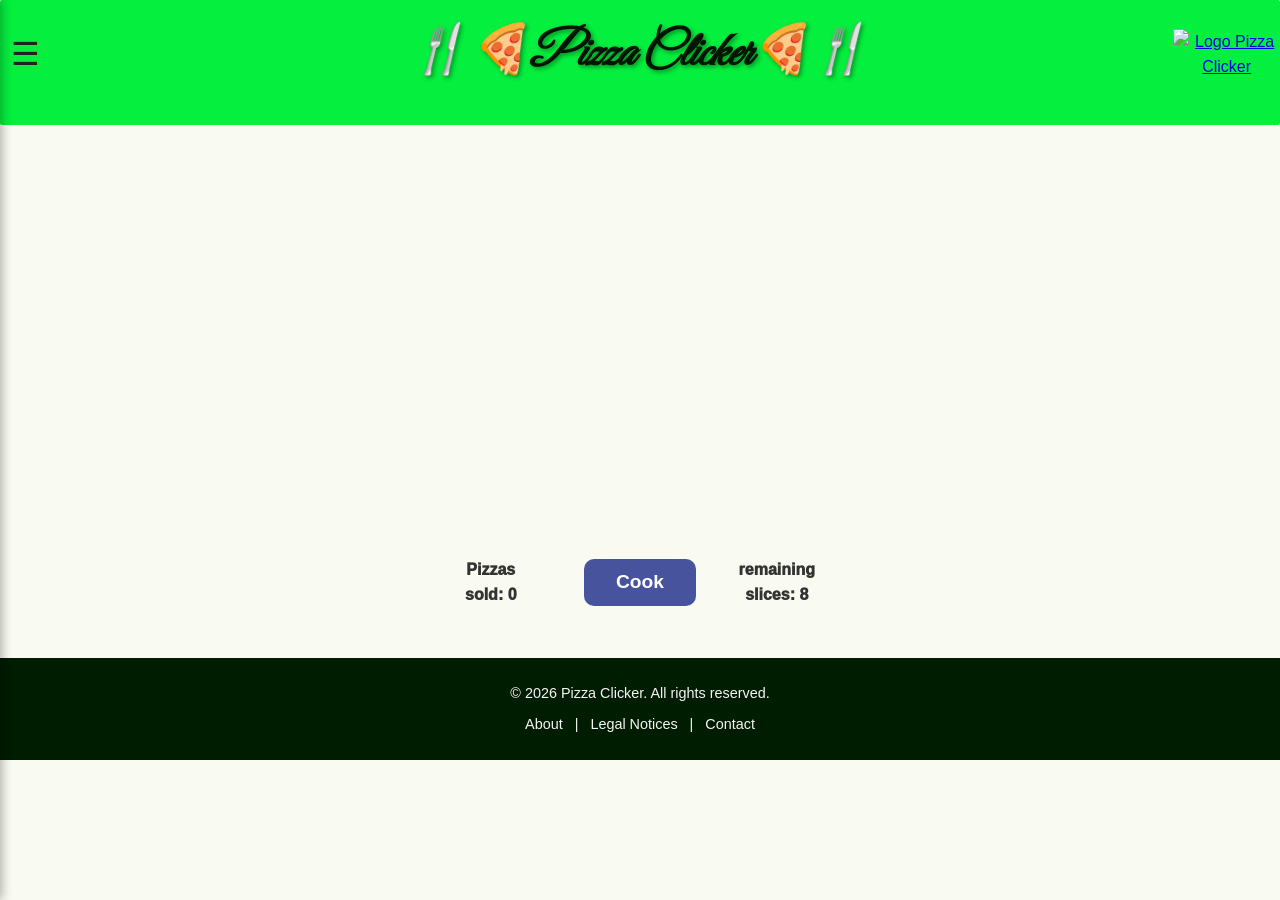
==== index.html @ 48374f29 "Démarrage de l'animation, organisation selon des classes" ====
<!DOCTYPE html>
<html lang="en">
<head>
    <meta charset="UTF-8">
    <meta name="viewport" content="width=device-width, initial-scale=1.0">
    <title>Pizza Clicker</title>
    <link rel="icon" type="image/jpeg" href="/assets/icons/pizzaLOGO.jpg">

    <link rel="preconnect" href="https://fonts.googleapis.com">
    <link rel="preconnect" href="https://fonts.gstatic.com" crossorigin>
    <link href="https://fonts.googleapis.com/css2?family=Great+Vibes&display=swap" rel="stylesheet">

    <link rel="stylesheet" href="css/menu.css">
    <link rel="stylesheet" href="css/game.css">
    <link rel="stylesheet" href="css/main.css">


    <script type="module" src="js/main.js"></script>
    
</head>
<body>
    <header class="header">
        <button id="menuButton">☰</button>
        <h1>🍴🍕Pizza Clicker🍕🍴</h1>
            <a href="assets/icons/pizzaLOGO.jpg">
            <img src="assets/icons/pizzaLOGOWithoutBG.png" alt="Logo Pizza Clicker">
        </a>
    </header>
    
    <nav id="sideMenu" class="side-menu">
            <button id="closeButton">&times;</button>
            <ul>
                <li><a href="index.html">Home</a></li>
                <li><a href="#">Shop</a></li>
                <li><a href="#">Settings</a></li>
            </ul>
    </nav>
    <div id="overlay" class="overlay"></div>


    <main>
        <section class="game">
            <canvas
                id="pizzaButton"
                width="500"
                height="500">
            </canvas>
            <div class="stats">
                <p>Pizzas<br>sold: <span id="pizzaCount">0</span></p>
                <button id="cookButton">Cook</button>
                <p>remaining<br>slices: <span id="sliceCount">8</span></p>
            </div>
        </section>
    </main>



    <footer class="footer">
    <p>&copy; 2026 Pizza Clicker. All rights reserved.</p>

    <nav>
        <a href="#">About</a>
        <span>|</span>
        <a href="#">Legal Notices</a>
        <span>|</span>
        <a href="#">Contact</a>
    </nav>
</footer>
</body>
</html>
---- css/menu.css ----
.side-menu {
    position: fixed;
    top: 0;
    left: -280px;
    width: 280px;
    height: 100vh;

    background: rgb(50, 218, 86);
    box-shadow: 2px 0 10px rgba(0,0,0,.3);

    transition: left .3s ease;

    padding: 20px;
    z-index: 1000;
}

.side-menu.open {
    left: 0;
}

.side-menu ul {
    list-style: none;
    padding: 0;
    margin-top: 40px;
}

.side-menu li {
    margin: 20px 0;
}

.side-menu a {
    text-decoration: none;
    color: black;
    font-size: 1.2rem;
}

.overlay {
    position: fixed;
    inset: 0;

    background: rgba(0,0,0,.4);

    opacity: 0;
    visibility: hidden;

    transition: .3s;

    z-index: 999;
}

.overlay.show {
    opacity: 1;
    visibility: visible;
}


#menuButton,
#closeButton {
    background: none;
    border: none;
    border-radius: 20%;
    color: #222;
    justify-self: start;
    margin-left: 10%;
    font-size: 2rem;
    text-align: center;
}

#menuButton:hover, #closeButton:hover {
    color: #ce02ee;
    background-color: #abf3bd;
}
---- css/game.css ----
main {
    display: flex;
    justify-content: center;
    align-items: center;
}

.game {
    display: flex;
    flex-direction: column;
    align-items: center;
    gap: 2rem;
}

main .stats {
    width: 70%;
    margin-top: 1rem;
    text-align: center;
    display: grid;
    grid-template-columns: 1fr max-content 1fr;
    align-items: center;
}

main .stats p {
    margin: 2px;
    font-size: 1rem;
    font-weight: 1000;
}


main .stats p:first-child {
    justify-self: start;
    margin-left: 0rem;
}

main .stats p:last-child {
    justify-self: end;
    margin-right: 0rem;
}

main .stats button {
    justify-self: center;

    padding: 0.8rem 2rem;
    font-size: 1.2rem;
    font-weight: bold;

    border: none;
    border-radius: 10px;

    background-color: #48539e;
    color: white;

    cursor: pointer;

    transition: transform 0.2s, background-color 0.2s;
}

main .stats button:hover {
    background-color: #171b34;
    transform: scale(1.05);
}

main .stats button:active {
    transform: scale(0.95);
}

#pizzaButton{
    width: 70%;
    height: 50%;
    margin-top: 1rem;
}

#pizzaButton img {
    width: 100%;
    height: 100%;
    object-fit: cover;
}
---- css/main.css ----
* {
    margin: 0;
    padding: 0;
    box-sizing: border-box;
}

body {
    font-family: Arial, sans-serif;
    background-color: #f9faf2;
    color: #333;
    line-height: 1.6;
    
}
.header {
    background-color: #04ef3e;
    color: #222;
    text-align: center;
    display: grid;
    align-items: center;
    grid-template-columns: 1fr 10fr 1fr;
    border-radius: 2px;
    margin-bottom: 1rem;
    padding-top: 1rem;
    padding-bottom: 2rem;
}


header h1 {
   text-align: center;
   color: #011501;
   font-size: clamp(1.5rem, 4vw, 3rem);
   font-weight: 10000;
   font-family: "Great Vibes", "cursive";
   font-style: italic;
   text-shadow: 2px 2px 4px rgba(0, 0, 0, 0.4);
}

.header a {
    justify-self: end;
}

.header img {
    width: 80px;
    height: 80px;
}


.footer {
    margin-top: 3rem;
    padding: 1.5rem;
    background-color: #001c01;
    color: #f5f5f5;
    text-align: center;
    font-size: 0.9rem;
}

.footer nav {
    margin-top: 0.5rem;
}

.footer a {
    color: #f5f5f5;
    text-decoration: none;
    margin: 0 0.5rem;
    transition: color 0.2s;
}

.footer a:hover {
    color: #ce02ee;
}
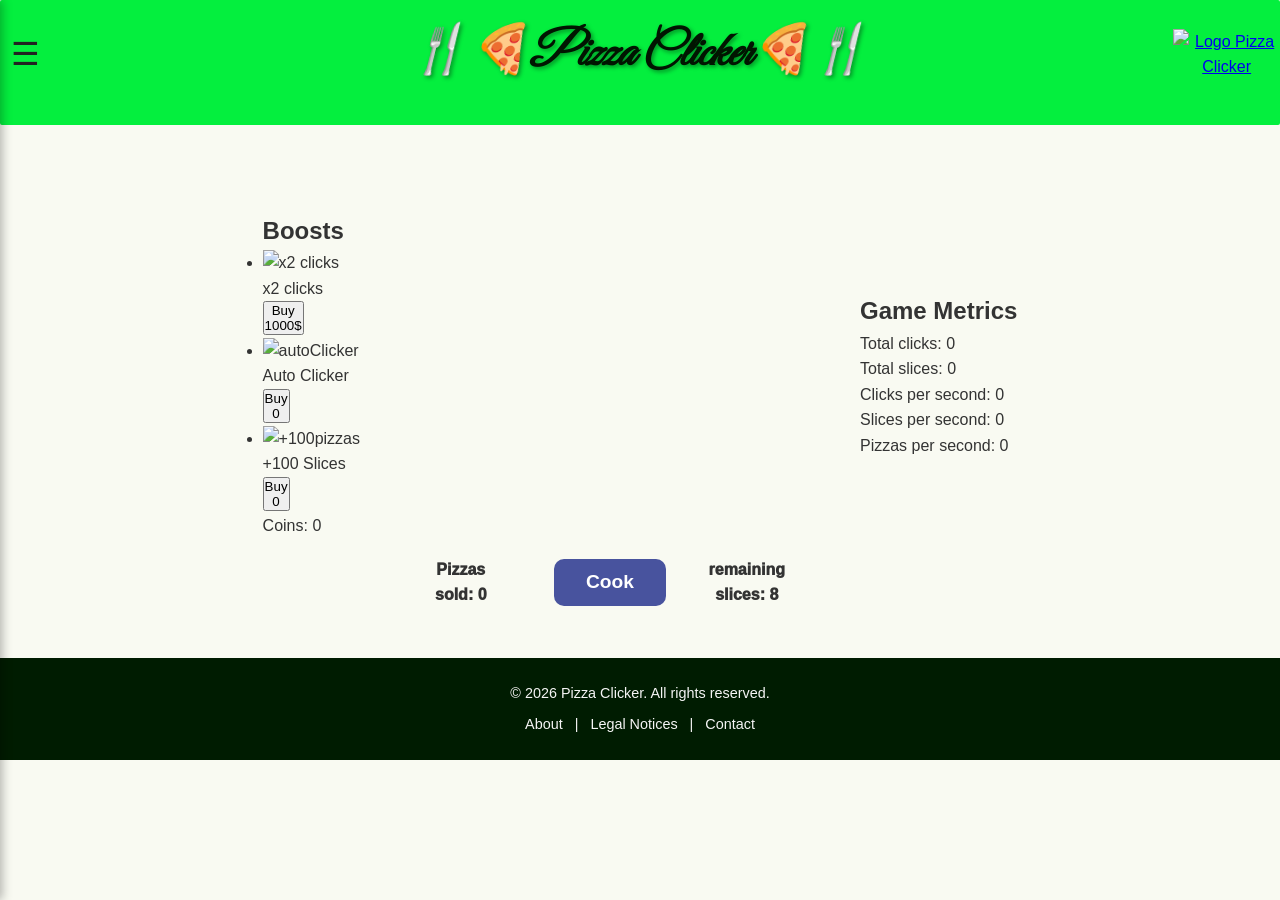
==== commit 0a3eadf8: "Classes de metrics implémentées" ====
--- a/index.html
+++ b/index.html
@@ -39,17 +39,44 @@
 
 
     <main>
+        <section class="boosts">
+            <h2>Boosts</h2>
+            <ul>
+                <li>
+                    <img src="assets/images/x2Clicks.jpg" alt="x2 clicks">
+                    <p>x2 clicks</p>
+                    <button class="buy-button">Buy<br><span class="price">1000$</span></button>
+                </li>
+                <li>
+                    <img src="assets/images/AutoCliksWhite.png" alt="autoClicker">
+                    <p>Auto Clicker </p>
+                    <button class="buy-button">Buy <br><span class="price">0</span></button>
+                </li>
+                <li>
+                    <img src="assets/images/+100Pizzas.png" alt="+100pizzas">
+                    <p>+100 Slices</p>
+                    <button class="buy-button">Buy <br><span class="price">0</span></button>
+                </li>
+            </ul>
+            <p>Coins: <span id="moneyCount">0</span></p>
+        </section>
         <section class="game">
-            <canvas
-                id="pizzaButton"
-                width="500"
-                height="500">
+            <canvas id="pizzaCanvas" width="500" height="500">
+                <img src="assets/images/boxPizzaPizzaClicker.png" alt="pizza box" id="pizzaBox">
             </canvas>
             <div class="stats">
                 <p>Pizzas<br>sold: <span id="pizzaCount">0</span></p>
                 <button id="cookButton">Cook</button>
                 <p>remaining<br>slices: <span id="sliceCount">8</span></p>
             </div>
+        </section>
+        <section class="metrics">
+            <h2>Game Metrics</h2>
+            <p>Total clicks: <span id="totalClicks">0</span></p>
+            <p>Total slices: <span id="totalSlices">0</span></p>
+            <p>Clicks per second: <span id="clicksPerSecond">0</span></p>
+            <p>Slices per second: <span id="slicesPerSecond">0</span></p>
+            <p>Pizzas per second: <span id="pizzasPerSecond">0</span></p>
         </section>
     </main>
 
--- a/css/game.css
+++ b/css/game.css
@@ -64,16 +64,23 @@
     transform: scale(0.95);
 }
 
-#pizzaButton{
+#pizzaCanvas{
     width: 70%;
     height: 50%;
     margin-top: 1rem;
 }
 
-#pizzaButton img {
-    width: 100%;
-    height: 100%;
-    object-fit: cover;
+@keyframes pizzaClick {
+    0% {transform: scale(1) rotate(0deg);}
+    25% {transform: scale(0.85) rotate(-20deg);}
+    50% {transform: scale(0.95) rotate(25deg);}
+    75% {transform: scale(1.05) rotate(-10deg);}
+    100% {transform: scale(1) rotate(5deg);}
+
+}
+
+.click-animation {
+    animation: pizzaClick 150ms ease;
 }
 
 
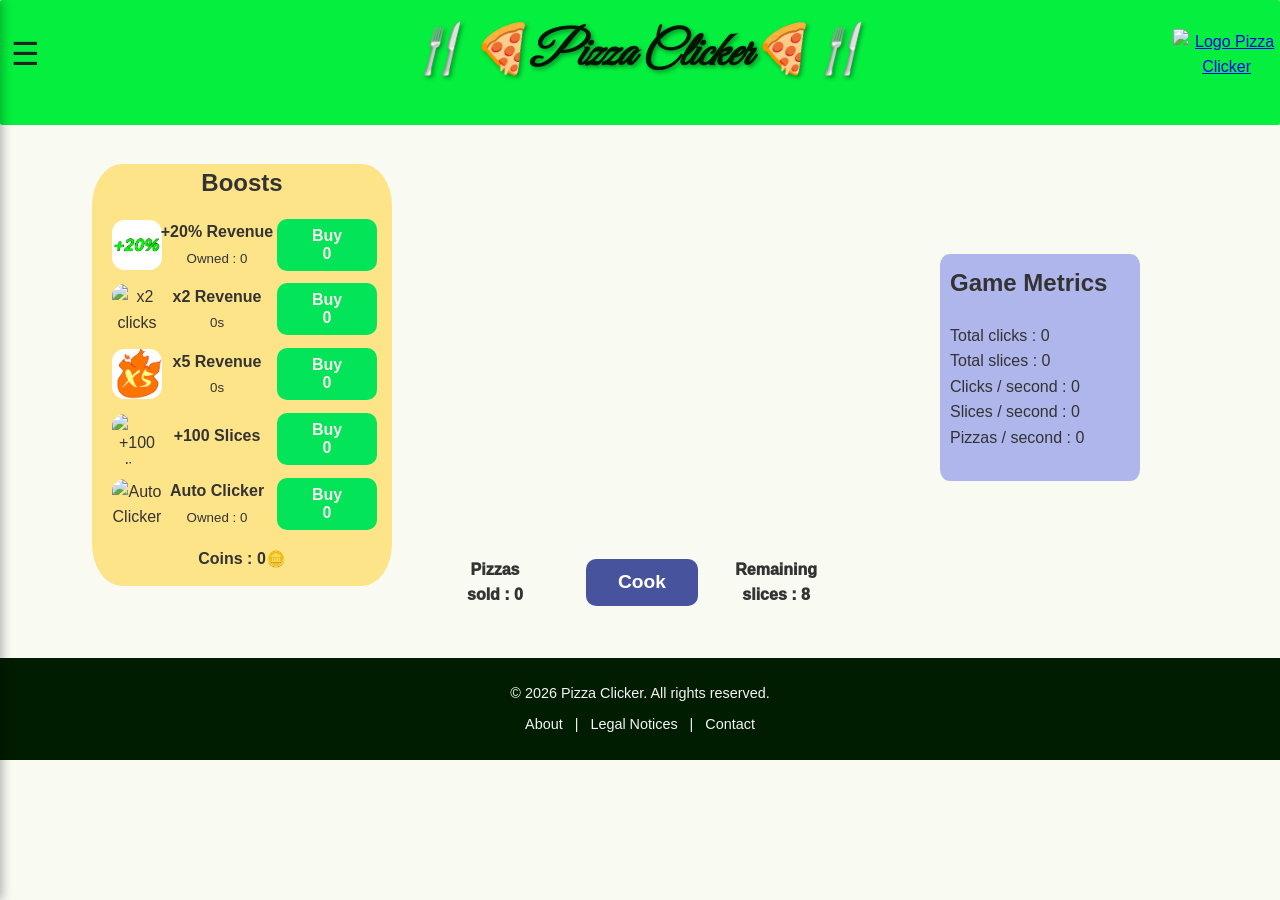
==== commit 9f53e166: "MetricManager, MetricUi faits" ====
--- a/index.html
+++ b/index.html
@@ -41,42 +41,106 @@
     <main>
         <section class="boosts">
             <h2>Boosts</h2>
-            <ul>
-                <li>
+            <ul id="boostList">
+
+                <li data-boost="percent">
+                    <img src="assets/images/percentBoost.png" alt="+20%">
+                    <div>
+                        <p>+20% Revenue</p>
+                        <small>Owned : <span class="boost-level">0</span></small>
+                    </div>
+                    <button class="buy-button">
+                        Buy<br>
+                        <span class="price">0</span>
+                    </button>
+                </li>
+
+                <li data-boost="x2">
                     <img src="assets/images/x2Clicks.jpg" alt="x2 clicks">
-                    <p>x2 clicks</p>
-                    <button class="buy-button">Buy<br><span class="price">1000$</span></button>
+                    <div>
+                        <p>x2 Revenue</p>
+                        <small><span class="boost-timer">0</span>s</small>
+                    </div>
+                    <button class="buy-button">
+                        Buy<br>
+                        <span class="price">0</span>
+                    </button>
                 </li>
-                <li>
-                    <img src="assets/images/AutoCliksWhite.png" alt="autoClicker">
-                    <p>Auto Clicker </p>
-                    <button class="buy-button">Buy <br><span class="price">0</span></button>
+
+                <li data-boost="x5">
+                    <img src="assets/images/x5Clicks.png" alt="x5 clicks">
+                    <div>
+                        <p>x5 Revenue</p>
+                        <small><span class="boost-timer">0</span>s</small>
+                    </div>
+                    <button class="buy-button">
+                        Buy<br>
+                        <span class="price">0</span>
+                    </button>
                 </li>
-                <li>
-                    <img src="assets/images/+100Pizzas.png" alt="+100pizzas">
-                    <p>+100 Slices</p>
-                    <button class="buy-button">Buy <br><span class="price">0</span></button>
+
+                <li data-boost="slicePack">
+                    <img src="assets/images/+100Pizzas.png" alt="+100 slices">
+                    <div>
+                        <p>+100 Slices</p>
+                    </div>
+                    <button class="buy-button">
+                        Buy<br>
+                        <span class="price">0</span>
+                    </button>
+                </li>
+
+                <li data-boost="autoClicker">
+                    <img src="assets/images/AutoCliksWhite.png" alt="Auto Clicker">
+                    <div>
+                        <p>Auto Clicker</p>
+                        <small>Owned : <span class="boost-level">0</span></small>
+                    </div>
+                    <button class="buy-button">
+                        Buy<br>
+                        <span class="price">0</span>
+                    </button>
                 </li>
             </ul>
-            <p>Coins: <span id="moneyCount">0</span></p>
+
+            <p>
+                Coins : <span id="moneyCount">0</span>🪙
+            </p>
+
         </section>
+
         <section class="game">
+
             <canvas id="pizzaCanvas" width="500" height="500">
-                <img src="assets/images/boxPizzaPizzaClicker.png" alt="pizza box" id="pizzaBox">
+                <img src="assets/images/boxPizzaPizzaClicker.png"
+                    alt="pizza box"
+                    id="pizzaBox">
             </canvas>
+
             <div class="stats">
-                <p>Pizzas<br>sold: <span id="pizzaCount">0</span></p>
-                <button id="cookButton">Cook</button>
-                <p>remaining<br>slices: <span id="sliceCount">8</span></p>
+                <p>
+                    Pizzas<br>
+                    sold : <span id="pizzaCount">0</span>
+                </p>
+
+                <button id="cookButton">
+                    Cook
+                </button>
+
+                <p>
+                    Remaining<br>
+                    slices : <span id="sliceCount">8</span>
+                </p>
             </div>
         </section>
+
         <section class="metrics">
             <h2>Game Metrics</h2>
-            <p>Total clicks: <span id="totalClicks">0</span></p>
-            <p>Total slices: <span id="totalSlices">0</span></p>
-            <p>Clicks per second: <span id="clicksPerSecond">0</span></p>
-            <p>Slices per second: <span id="slicesPerSecond">0</span></p>
-            <p>Pizzas per second: <span id="pizzasPerSecond">0</span></p>
+            <p>Total clicks : <span id="totalClicks">0</span></p>
+            <p>Total slices : <span id="totalSlices">0</span></p>
+            <p>Clicks / second : <span id="clicksPerSecond">0</span></p>
+            <p>Slices / second : <span id="slicesPerSecond">0</span></p>
+            <p>Pizzas / second : <span id="pizzasPerSecond">0</span></p>
         </section>
     </main>
 
--- a/css/game.css
+++ b/css/game.css
@@ -9,6 +9,101 @@
     flex-direction: column;
     align-items: center;
     gap: 2rem;
+}
+
+.boosts {
+    display: flex;
+    flex-direction: column;
+    align-items: center;
+    gap: 1rem;
+    background-color: #fee488;
+    border-radius: 10%;
+    
+}
+
+.boosts ul {
+    display: flex;
+    flex-direction: column;
+    justify-content: center;
+    gap: 0.8rem;
+}
+
+.boosts li {
+    display: grid;
+    grid-template-columns: 0.5fr 1.5fr 0.5fr;
+    align-items: center;
+    text-align: center;
+    margin-left: 5%;
+    margin-right: 5%;
+}
+
+.boosts li img {
+    width: 50px;
+    height: 50px;
+    margin-left: 10%;
+    border-radius: 25%;
+}
+
+.buy-button {
+    padding: 0.5rem 1rem;
+    font-size: 1rem;
+    font-weight: bold;
+
+    border: none;
+    border-radius: 10px;
+
+    background-color: #03e459;
+    color: rgb(249, 239, 239);
+
+    cursor: pointer;
+    transition: transform 0.2s, background-color 0.2s;
+    margin-right: 10%;
+    text-align: center;
+
+    min-width: 100px;
+}
+
+.buy-button:hover {
+    background-color: #025e20;
+    transform: scale(1.05);
+}
+
+.buy-button:active {
+    transform: scale(0.95);
+}
+
+.boosts p {
+    margin: 0;
+    font-size: 1rem;
+    font-weight: bold;
+}
+
+.boosts p:last-child {
+    margin-bottom: 5%;
+}
+
+.metrics {
+    background-color: #aeb6eb;
+    border-radius: 5%;
+    display: flex;
+    flex-direction: column;
+    margin: 3rem;
+    margin-top: 2rem;
+    min-width: 200px;
+}
+
+.metrics h2 {
+    margin-bottom: 10%;
+    margin-top: 5%;
+}
+
+.metrics h2, .metrics p  {
+    margin-left: 5%;
+    margin-right: 5%;
+}
+
+.metrics p:last-child {
+    margin-bottom: 15%;
 }
 
 main .stats {
@@ -60,6 +155,7 @@
     transform: scale(1.05);
 }
 
+
 main .stats button:active {
     transform: scale(0.95);
 }
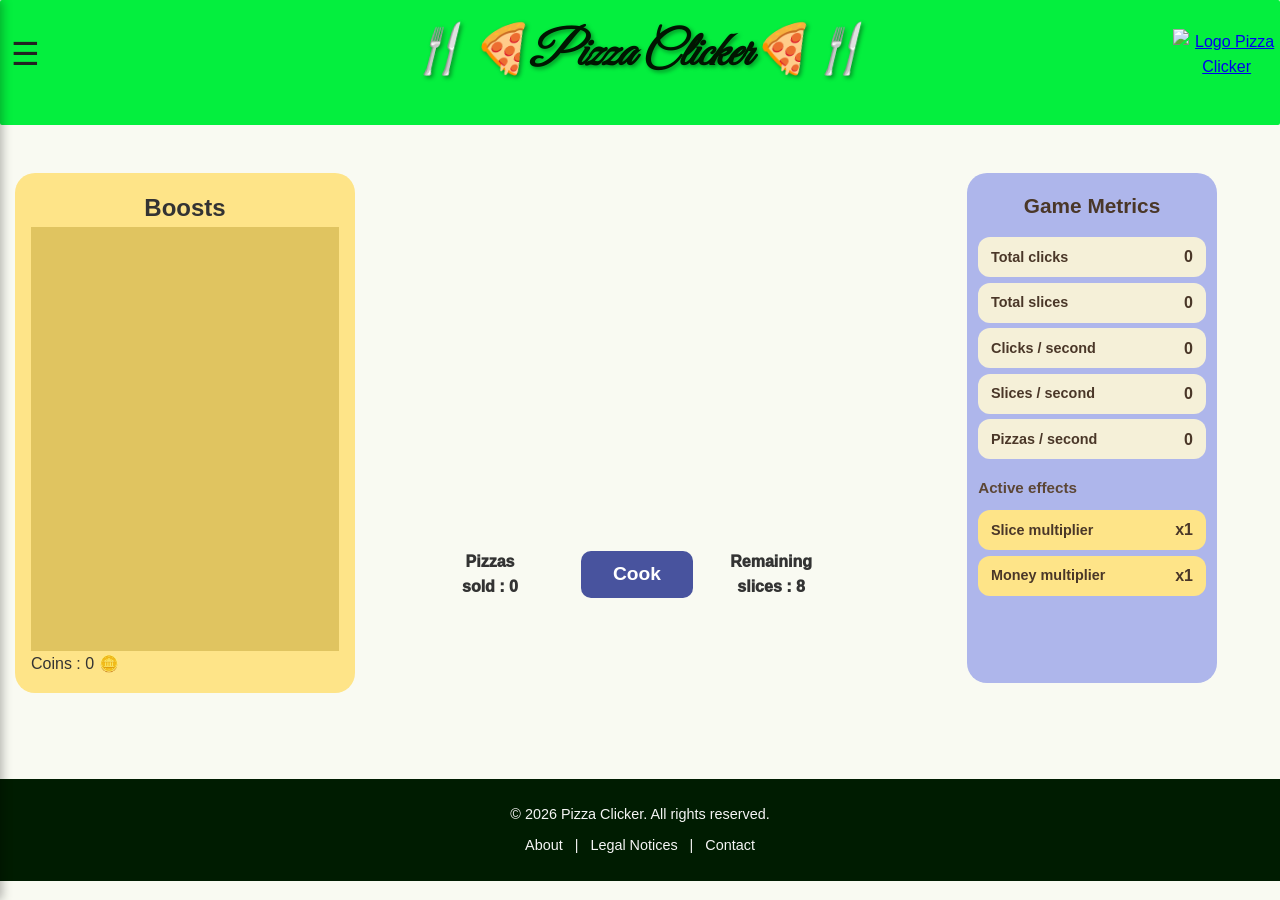
==== commit 5c14cb9f: "Tout est beau, plus que auto-cliker à debug pour la page principale" ====
--- a/index.html
+++ b/index.html
@@ -40,77 +40,23 @@
 
     <main>
         <section class="boosts">
+
             <h2>Boosts</h2>
-            <ul id="boostList">
 
-                <li data-boost="percent">
-                    <img src="assets/images/percentBoost.png" alt="+20%">
-                    <div>
-                        <p>+20% Revenue</p>
-                        <small>Owned : <span class="boost-level">0</span></small>
-                    </div>
-                    <button class="buy-button">
-                        Buy<br>
-                        <span class="price">0</span>
-                    </button>
-                </li>
+            <div class="boost-container">
+                <ul id="boostList"></ul>
+            </div>
 
-                <li data-boost="x2">
-                    <img src="assets/images/x2Clicks.jpg" alt="x2 clicks">
-                    <div>
-                        <p>x2 Revenue</p>
-                        <small><span class="boost-timer">0</span>s</small>
-                    </div>
-                    <button class="buy-button">
-                        Buy<br>
-                        <span class="price">0</span>
-                    </button>
-                </li>
+            <p class="wallet">
+                Coins :
+                <span id="moneyCount">0</span> 🪙
+            </p>
 
-                <li data-boost="x5">
-                    <img src="assets/images/x5Clicks.png" alt="x5 clicks">
-                    <div>
-                        <p>x5 Revenue</p>
-                        <small><span class="boost-timer">0</span>s</small>
-                    </div>
-                    <button class="buy-button">
-                        Buy<br>
-                        <span class="price">0</span>
-                    </button>
-                </li>
-
-                <li data-boost="slicePack">
-                    <img src="assets/images/+100Pizzas.png" alt="+100 slices">
-                    <div>
-                        <p>+100 Slices</p>
-                    </div>
-                    <button class="buy-button">
-                        Buy<br>
-                        <span class="price">0</span>
-                    </button>
-                </li>
-
-                <li data-boost="autoClicker">
-                    <img src="assets/images/AutoCliksWhite.png" alt="Auto Clicker">
-                    <div>
-                        <p>Auto Clicker</p>
-                        <small>Owned : <span class="boost-level">0</span></small>
-                    </div>
-                    <button class="buy-button">
-                        Buy<br>
-                        <span class="price">0</span>
-                    </button>
-                </li>
-            </ul>
-
-            <p>
-                Coins : <span id="moneyCount">0</span>🪙
-            </p>
+            <p id="boostMessage" class="boost-message"></p>
 
         </section>
 
         <section class="game">
-
             <canvas id="pizzaCanvas" width="500" height="500">
                 <img src="assets/images/boxPizzaPizzaClicker.png"
                     alt="pizza box"
@@ -135,12 +81,56 @@
         </section>
 
         <section class="metrics">
+
             <h2>Game Metrics</h2>
-            <p>Total clicks : <span id="totalClicks">0</span></p>
-            <p>Total slices : <span id="totalSlices">0</span></p>
-            <p>Clicks / second : <span id="clicksPerSecond">0</span></p>
-            <p>Slices / second : <span id="slicesPerSecond">0</span></p>
-            <p>Pizzas / second : <span id="pizzasPerSecond">0</span></p>
+
+
+            <div class="metric-card">
+                <span>Total clicks</span>
+                <strong id="totalClicks">0</strong>
+            </div>
+
+
+            <div class="metric-card">
+                <span>Total slices</span>
+                <strong id="totalSlices">0</strong>
+            </div>
+
+
+            <div class="metric-card">
+                <span>Clicks / second</span>
+                <strong id="clicksPerSecond">0</strong>
+            </div>
+
+
+            <div class="metric-card">
+                <span>Slices / second</span>
+                <strong id="slicesPerSecond">0</strong>
+            </div>
+
+
+            <div class="metric-card">
+                <span>Pizzas / second</span>
+                <strong id="pizzasPerSecond">0</strong>
+            </div>
+
+
+
+            <h3>Active effects</h3>
+
+
+            <div class="metric-card active">
+                <span>Slice multiplier</span>
+                <strong id="sliceMultiplier">x1</strong>
+            </div>
+
+
+            <div class="metric-card active">
+                <span>Money multiplier</span>
+                <strong id="moneyMultiplier">x1</strong>
+            </div>
+
+
         </section>
     </main>
 
--- a/css/game.css
+++ b/css/game.css
@@ -1,7 +1,13 @@
 main {
+
     display: flex;
+
     justify-content: center;
-    align-items: center;
+
+    align-items: flex-start;
+
+    gap: 2rem;
+
 }
 
 .game {
@@ -11,108 +17,439 @@
     gap: 2rem;
 }
 
+/* -----------------------------------------------------
+   Boosts
+----------------------------------------------------- */
+
 .boosts {
+
+    display:flex;
+    flex-direction:column;
+
+    width:340px;
+    height:520px;
+
+    padding:1rem;
+
+    background-color:#fee488;
+    border-radius:20px;
+
+    box-sizing:border-box;
+
+    margin-top: 2rem;
+
+}
+
+
+.boosts h2 {
+
+    margin:0;
+
+    flex-shrink:0;
+
+    text-align:center;
+
+}
+
+.boost-container {
+
+    flex:1;
+
+    min-height:0;
+
+    overflow-y:auto;
+
+    padding-right: 0.5rem;
+    padding-left: 0.5rem;
+
+    background-color: #e0c460;
+
+}
+
+
+.boost-container ul {
+
+    display:flex;
+    flex-direction:column;
+
+    gap:.8rem;
+
+    list-style:none;
+
+    padding:0;
+    margin:1rem 0;
+
+}
+
+.boost-container::-webkit-scrollbar {
+    width: 10px;
+}
+
+.boost-container::-webkit-scrollbar-track {
+    background:#f5a73a;
+    border-radius:10px;
+}
+
+.boost-container::-webkit-scrollbar-thumb {
+    background:#d17d08;
+    border-radius:10px;
+}
+
+.boost-container::-webkit-scrollbar-thumb:hover {
+    background:#673d03;
+}
+
+.boost-card {
+    position: relative;
+
+    display:grid;
+
+    grid-template-columns:60px 1fr auto;
+
+    align-items:center;
+
+    gap:1rem;
+
+    padding:.8rem;
+
+    background:white;
+
+    border-radius:15px;
+
+    cursor:pointer;
+
+    user-select:none;
+
+    transition:
+        transform .15s,
+        box-shadow .15s;
+
+}
+
+.boost-card:hover {
+
+    transform:translateY(-3px);
+
+    box-shadow: 0 5px 12px rgba(0,0,0,.25);
+
+}
+
+.boost-card:active {
+
+    transform:scale(.97);
+
+}
+
+.boost-card img {
+
+    width:55px;
+    height:55px;
+
+    border-radius:12px;
+
+}
+
+.boost-card.disabled {
+
+    cursor:not-allowed;
+
+    background:#ececec;
+
+}
+
+
+.boost-card.disabled img {
+
+    filter:grayscale(100%);
+    opacity:.45;
+
+}
+
+
+.boost-card.disabled .boost-info {
+    opacity:.55;
+}
+
+
+.boost-card.disabled .boost-price {
+
+    background:#9a9a9a;
+    color:#efefef;
+
+}
+
+.boost-tooltip-global {
+
+    position:fixed;
+
+    width:220px;
+
+    padding:.8rem;
+
+    background:#333;
+
+    color:white;
+
+    border-radius:12px;
+
+    display:flex;
+
+    flex-direction:column;
+
+    gap:.4rem;
+
+    text-align:center;
+
+    font-size:.85rem;
+
+    pointer-events:none;
+
+    opacity:0;
+
+    visibility:hidden;
+
+    transition:
+        opacity .15s ease;
+
+    z-index:9999;
+
+    box-shadow: 0 5px 12px rgba(0,0,0,.25);
+
+}
+
+
+.boost-info strong {
+    font-size:1rem;
+}
+
+
+.boost-info small {
+    font-size:.85rem;
+    color:#4b4b4b;
+}
+
+
+.boost-tooltip {
+
+    position:absolute;
+
+    left:50%;
+    top:120%;
+
+    transform:translateX(-50%);
+
+    width:200px;
+
+    padding:.8rem;
+
+    background:#333;
+
+    color:white;
+
+    border-radius:12px;
+
+    display:flex;
+    flex-direction:column;
+
+    gap:.4rem;
+
+    text-align:center;
+
+    font-size:.85rem;
+
+    opacity:0;
+
+    visibility:hidden;
+
+    transition:
+        opacity .2s ease,
+        visibility .2s ease;
+
+    z-index:1000;
+
+}
+
+.boost-tooltip-global.visible {
+
+    opacity:1;
+
+    visibility:visible;
+
+}
+
+
+.boost-price {
+
+    background:#03e459;
+
+    color:white;
+
+    font-weight:bold;
+
+    padding:.5rem .7rem;
+
+    border-radius:20px;
+
+    white-space:nowrap;
+
+}
+
+.wallet {
+
+    flex-shrink:0;
+
+}
+
+
+.boost-message {
+
+    margin:0;
+
+    font-weight:bold;
+
+    color:#d60000;
+
+    opacity:0;
+
+    transition:opacity .4s ease;
+
+}
+
+.boost-message.visible {
+
+    opacity:1;
+
+}
+
+/* -----------------------------------------------------
+   Metrics
+----------------------------------------------------- */
+
+.metrics {
+
+    height:510px;
+
+    box-sizing:border-box;
+
+    background-color: #aeb6eb;
+
+    border-radius: 20px;
+
     display: flex;
     flex-direction: column;
-    align-items: center;
-    gap: 1rem;
-    background-color: #fee488;
-    border-radius: 10%;
-    
-}
-
-.boosts ul {
-    display: flex;
-    flex-direction: column;
-    justify-content: center;
-    gap: 0.8rem;
-}
-
-.boosts li {
-    display: grid;
-    grid-template-columns: 0.5fr 1.5fr 0.5fr;
-    align-items: center;
-    text-align: center;
-    margin-left: 5%;
-    margin-right: 5%;
-}
-
-.boosts li img {
-    width: 50px;
-    height: 50px;
-    margin-left: 10%;
-    border-radius: 25%;
-}
-
-.buy-button {
-    padding: 0.5rem 1rem;
-    font-size: 1rem;
-    font-weight: bold;
-
-    border: none;
-    border-radius: 10px;
-
-    background-color: #03e459;
-    color: rgb(249, 239, 239);
-
-    cursor: pointer;
-    transition: transform 0.2s, background-color 0.2s;
-    margin-right: 10%;
-    text-align: center;
-
-    min-width: 100px;
-}
-
-.buy-button:hover {
-    background-color: #025e20;
-    transform: scale(1.05);
-}
-
-.buy-button:active {
-    transform: scale(0.95);
-}
-
-.boosts p {
-    margin: 0;
-    font-size: 1rem;
-    font-weight: bold;
-}
-
-.boosts p:last-child {
-    margin-bottom: 5%;
-}
-
-.metrics {
-    background-color: #aeb6eb;
-    border-radius: 5%;
-    display: flex;
-    flex-direction: column;
+
+    gap: 0.35rem;
+
     margin: 3rem;
     margin-top: 2rem;
-    min-width: 200px;
-}
+
+    min-width: 250px;
+
+    padding: 0.7rem;
+
+    color: #4a3728;
+
+}
+
+
 
 .metrics h2 {
-    margin-bottom: 10%;
-    margin-top: 5%;
-}
-
-.metrics h2, .metrics p  {
-    margin-left: 5%;
-    margin-right: 5%;
-}
-
-.metrics p:last-child {
-    margin-bottom: 15%;
-}
+
+    text-align: center;
+
+    margin: 0.3rem 0 0.6rem;
+
+    font-size: 1.3rem;
+
+}
+
+
+
+.metrics h3 {
+
+    margin: 0.7rem 0 0.25rem;
+
+    font-size: 0.95rem;
+
+    color: #5c4635;
+
+}
+
+
+
+.metric-card {
+
+    background-color: #f5f0d8;
+
+    border-radius: 12px;
+
+    padding: 0.45rem 0.8rem;
+
+
+    display: flex;
+
+    justify-content: space-between;
+
+    align-items: center;
+
+}
+
+
+
+.metric-card span {
+
+    font-weight: 600;
+
+    font-size: 0.9rem;
+
+}
+
+
+
+.metric-card strong {
+
+    font-size: 1rem;
+
+    font-weight: 800;
+
+}
+
+
+
+.metric-card.active {
+
+    background-color: #fee488;
+
+}
+
+
+
+.metric-card:hover {
+
+    transform: scale(1.02);
+
+    transition: transform 0.15s ease;
+
+}
+
+/* -----------------------------------------------------
+   Stats
+----------------------------------------------------- */
 
 main .stats {
-    width: 70%;
-    margin-top: 1rem;
-    text-align: center;
-    display: grid;
-    grid-template-columns: 1fr max-content 1fr;
-    align-items: center;
+
+    width:70%;
+
+    margin-top:0.5rem;
+
+    text-align:center;
+
+    display:grid;
+
+    grid-template-columns:1fr max-content 1fr;
+
+    align-items:center;
+
 }
 
 main .stats p {
@@ -159,6 +496,10 @@
 main .stats button:active {
     transform: scale(0.95);
 }
+
+/* -----------------------------------------------------
+   Pizzas Canvas
+----------------------------------------------------- */
 
 #pizzaCanvas{
     width: 70%;
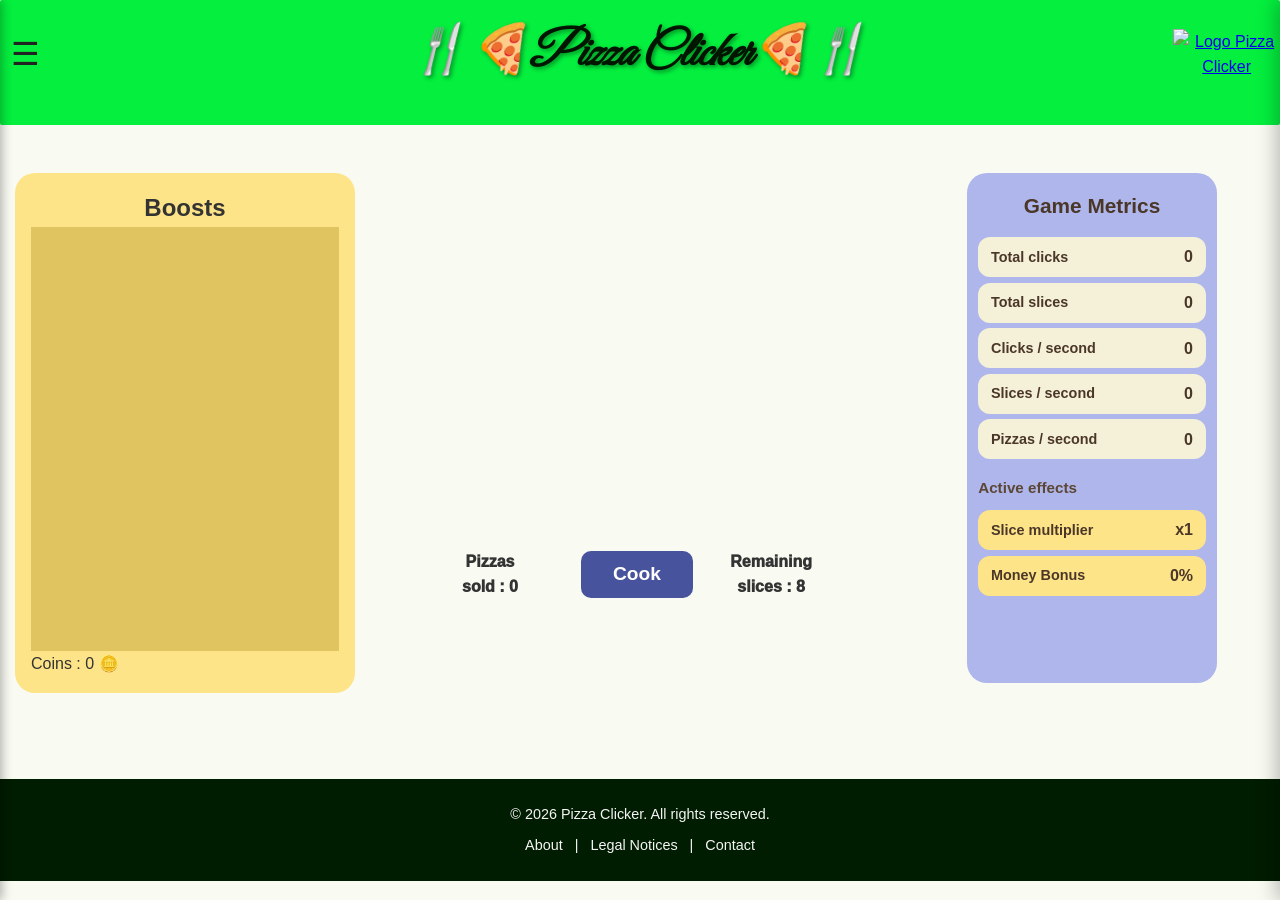
==== commit af06abb0: "Tout fonctionne, plus qu'à faire les finitions de design et la mise en forme des fichiers" ====
--- a/index.html
+++ b/index.html
@@ -13,6 +13,9 @@
     <link rel="stylesheet" href="css/menu.css">
     <link rel="stylesheet" href="css/game.css">
     <link rel="stylesheet" href="css/main.css">
+    <link rel="stylesheet" href="css/darkTheme.css">
+    <link rel="stylesheet" href="css/settings.css"> 
+
 
 
     <script type="module" src="js/main.js"></script>
@@ -20,23 +23,263 @@
 </head>
 <body>
     <header class="header">
+
         <button id="menuButton">☰</button>
+
         <h1>🍴🍕Pizza Clicker🍕🍴</h1>
-            <a href="assets/icons/pizzaLOGO.jpg">
-            <img src="assets/icons/pizzaLOGOWithoutBG.png" alt="Logo Pizza Clicker">
+
+        <a href="assets/icons/pizzaLOGO.jpg">
+            <img
+                src="assets/icons/pizzaLOGOWithoutBG.png"
+                alt="Logo Pizza Clicker">
         </a>
+
     </header>
-    
-    <nav id="sideMenu" class="side-menu">
-            <button id="closeButton">&times;</button>
-            <ul>
-                <li><a href="index.html">Home</a></li>
-                <li><a href="#">Shop</a></li>
-                <li><a href="#">Settings</a></li>
-            </ul>
+
+
+
+    <!-- ==========================
+        Main Menu
+    ========================== -->
+
+    <nav
+        id="sideMenu"
+        class="side-menu">
+
+        <button id="closeButton">
+            &times;
+        </button>
+
+        <ul>
+
+            <li>
+                <a href="index.html">
+                    Home
+                </a>
+            </li>
+
+            <li>
+                <a href="#">
+                    Shop
+                </a>
+            </li>
+
+            <li>
+                <button id="settingsButton">
+                    Settings
+                </button>
+            </li>
+
+            <li>
+                <a href="#">
+                    Stats
+                </a>
+            </li>
+
+        </ul>
+
     </nav>
-    <div id="overlay" class="overlay"></div>
-
+
+    <div
+        id="overlay"
+        class="overlay">
+    </div>
+
+
+
+
+    <!-- ==========================
+        Settings Panel
+    ========================== -->
+
+    <aside
+        id="settingsPanel"
+        class="settings-panel">
+
+        <button id="closeSettingsButton">
+            &times;
+        </button>
+
+
+
+        <h2>
+            ⚙️ Settings
+        </h2>
+
+
+
+        <!-- Audio -->
+
+        <section>
+
+            <h3>
+                Audio
+            </h3>
+
+            <label>
+
+                <input
+                    id="muteAudio"
+                    type="checkbox">
+
+                Mute
+
+            </label>
+
+
+            <label>
+
+                Music Volume
+
+                <input
+                    id="musicVolume"
+                    type="range"
+                    min="0"
+                    max="100"
+                    value="50">
+
+            </label>
+
+
+            <label>
+
+                Sound Effects
+
+                <input
+                    id="sfxVolume"
+                    type="range"
+                    min="0"
+                    max="100"
+                    value="100">
+
+            </label>
+
+        </section>
+
+
+
+        <!-- Appearance -->
+
+        <section>
+
+            <h3>
+                Appearance
+            </h3>
+
+            <label>
+
+                <input
+                    id="darkTheme"
+                    type="checkbox">
+
+                Dark Theme
+
+            </label>
+
+        </section>
+
+
+
+        <!-- Pizza skins -->
+
+        <section>
+
+            <h3>
+                Pizza Skin
+            </h3>
+
+            <div id="pizzaSkins">
+
+                <div
+                    class="pizza-skin"
+                    data-skin="classic">
+
+                    <img
+                        src="assets/images/PizzaGame.png"
+                        alt="Classic Pizza">
+
+                    <p>Classic</p>
+
+                </div>
+
+
+
+                <div
+                    class="pizza-skin"
+                    data-skin="mexican">
+
+                    <img
+                        src="assets/images/MexicanPizza.png"
+                        alt="Mexican Pizza">
+
+                    <p>Mexican</p>
+
+                </div>
+
+
+
+                <div
+                    class="pizza-skin"
+                    data-skin="allDressed">
+
+                    <img
+                        src="assets/images/AllDressed.png"
+                        alt="AllDressed Pizza">
+
+                    <p>AllDressed Pizza</p>
+
+                </div>
+
+                <div
+                    class="pizza-skin"
+                    data-skin="goodPizza">
+
+                    <img
+                        src="assets/images/GoodPizza.png"
+                        alt="Pizza with blue face smilling">
+
+                    <p>Good Pizza</p>
+
+                </div>
+
+                <div
+                    class="pizza-skin"
+                    data-skin="ultimate">
+
+                    <img
+                        src="assets/images/UltimatePizza.png"
+                        alt="Angry Pizza with red face">
+
+                    <p>Ultimate Pizza</p>
+
+                </div>
+
+            </div>
+
+        </section>
+
+
+
+        <!-- Save -->
+
+        <section>
+
+            <h3>
+                Save Data
+            </h3>
+
+            <button id="resetButton">
+                Reset Progress
+            </button>
+
+        </section>
+
+    </aside>
+
+    <div
+        id="settingsOverlay"
+        class="overlay">
+    </div>
 
     <main>
         <section class="boosts">
@@ -126,26 +369,24 @@
 
 
             <div class="metric-card active">
-                <span>Money multiplier</span>
-                <strong id="moneyMultiplier">x1</strong>
-            </div>
-
+                <span>Money Bonus</span>
+                <strong id="moneyMultiplier">0%</strong>
+            </div>
 
         </section>
     </main>
 
 
-
     <footer class="footer">
-    <p>&copy; 2026 Pizza Clicker. All rights reserved.</p>
-
-    <nav>
-        <a href="#">About</a>
-        <span>|</span>
-        <a href="#">Legal Notices</a>
-        <span>|</span>
-        <a href="#">Contact</a>
-    </nav>
-</footer>
+        <p>&copy; 2026 Pizza Clicker. All rights reserved.</p>
+
+        <nav>
+            <a href="#">About</a>
+            <span>|</span>
+            <a href="#">Legal Notices</a>
+            <span>|</span>
+            <a href="#">Contact</a>
+        </nav>
+    </footer>
 </body>
 </html>
--- a/css/menu.css
+++ b/css/menu.css
@@ -70,3 +70,47 @@
     color: #ce02ee;
     background-color: #abf3bd;
 }
+
+.side-menu a,
+.side-menu button {
+
+    display: block;
+
+    width: 100%;
+
+    padding: .5rem 0;
+
+    border: none;
+
+    background: none;
+
+    text-align: left;
+
+    text-decoration: none;
+
+    color: #111;
+
+    font-size: 1.2rem;
+
+    cursor: pointer;
+
+    transition:
+        color .15s,
+        transform .15s;
+
+}
+
+.side-menu a:hover,
+.side-menu button:hover {
+
+    color: #ce02ee;
+
+    transform: translateX(6px);
+
+}
+
+#settingsButton {
+
+    font-family: inherit;
+
+}
--- a/css/darkTheme.css
+++ b/css/darkTheme.css
@@ -0,0 +1,276 @@
+/* =========================
+   Dark Theme
+========================= */
+
+body.dark {
+
+    background-color: #121212;
+    color: #eeeeee;
+
+}
+
+
+
+body.dark .header {
+
+    background-color: #1f6f2d;
+    color: white;
+
+}
+
+
+
+body.dark header h1 {
+
+    color: #ffffff;
+
+}
+
+
+
+body.dark .side-menu {
+
+    background-color: #1b1b1b;
+
+}
+
+
+
+body.dark .side-menu a {
+
+    color: white;
+
+}
+
+
+
+body.dark #menuButton,
+body.dark #closeButton {
+
+    color: white;
+
+}
+
+
+
+body.dark #menuButton:hover,
+body.dark #closeButton:hover {
+
+    background-color: #333;
+
+    color: #ce02ee;
+
+}
+
+
+
+/* Sections settings */
+
+body.dark main section,
+body.dark .settings-panel section {
+
+    background-color:#1e1e1e;
+    color:#eeeeee;
+    border-color:#333;
+
+}
+
+
+
+body.dark h2 {
+
+    color: #ffffff;
+
+}
+
+
+
+/* Inputs */
+
+body.dark input[type="range"] {
+
+    accent-color: #04ef3e;
+
+}
+
+
+
+/* Pizza skins */
+
+body.dark .pizza-skin {
+
+    background-color: #252525;
+
+    color: white;
+
+}
+
+
+
+body.dark .pizza-skin:hover {
+
+    background-color: #333;
+
+}
+
+
+
+/* Boutons */
+
+body.dark button {
+
+    background-color: #333;
+
+    color: white;
+
+}
+
+
+
+body.dark button:hover {
+
+    background-color: #04ef3e;
+
+    color: black;
+
+}
+
+
+
+/* Footer */
+
+body.dark .footer {
+
+    background-color: #050505;
+
+}
+
+
+/* =========================
+   Dark Boosts
+========================= */
+
+
+body.dark .boosts {
+
+    background-color:#1e1e1e;
+    color:#eeeeee;
+
+}
+
+
+body.dark .boost-container {
+
+    background-color:#151515;
+
+}
+
+
+
+body.dark .boost-card {
+
+    background-color:#252525;
+    color:#eeeeee;
+
+}
+
+
+
+body.dark .boost-info small {
+
+    color:#bbbbbb;
+
+}
+
+
+
+body.dark .boost-card.disabled {
+
+    background-color:#333;
+
+}
+
+
+
+body.dark .boost-price {
+
+    background-color:#04ef3e;
+    color:#111;
+
+}
+
+body.dark .settings-panel {
+
+    background:#121212;
+    color:#eeeeee;
+
+}
+
+body.dark .settings-panel label {
+
+    background:#252525;
+    color:#eeeeee;
+
+}
+
+body.dark .pizza-skin.selected {
+
+    background:#333;
+    border-color:#04ef3e;
+
+}
+
+body.dark .settings-panel h2,
+body.dark .settings-panel h3 {
+
+    color:#ffffff;
+
+}
+
+
+
+body.dark .metrics {
+
+    background:#1e1e1e;
+    color:#eeeeee;
+
+}
+
+
+body.dark .metrics h3 {
+
+    color:#cccccc;
+
+}
+
+
+
+body.dark .metric-card {
+
+    background:#252525;
+    color:#eeeeee;
+
+}
+
+
+
+body.dark .metric-card.active {
+
+    background:#333;
+
+}
+
+body.dark main .stats button {
+
+    background-color:#270347;
+    color:white;
+
+}
+
+
+body.dark main .stats button:hover {
+
+    background-color:#f902af;
+    color:rgb(28, 1, 65);
+
+}
--- a/css/settings.css
+++ b/css/settings.css
@@ -0,0 +1,354 @@
+/* =====================================================
+   Settings Panel
+===================================================== */
+
+.settings-panel {
+
+    position: fixed;
+
+    top: 0;
+    right: -430px;
+
+    width: 430px;
+    max-width: 95vw;
+
+    height: 100vh;
+
+    overflow-y: auto;
+
+    background: #f9faf2;
+
+    box-shadow:
+        -4px 0 18px rgba(0,0,0,.25);
+
+    transition: right .3s ease;
+
+    z-index: 1100;
+
+    padding: 1.5rem;
+
+}
+
+.settings-panel.open {
+
+    right: 0;
+
+}
+
+
+
+/* =====================================================
+   Close button
+===================================================== */
+
+#closeSettingsButton {
+
+    background: none;
+
+    border: none;
+
+    font-size: 2rem;
+
+    cursor: pointer;
+
+    float: right;
+
+    color: #333;
+
+}
+
+#closeSettingsButton:hover {
+
+    color: #ce02ee;
+
+}
+
+
+
+/* =====================================================
+   Title
+===================================================== */
+
+.settings-panel h2 {
+
+    text-align: center;
+
+    margin-bottom: 2rem;
+
+    color: #4a3728;
+
+}
+
+
+
+/* =====================================================
+   Sections
+===================================================== */
+
+.settings-panel section {
+
+    background: #fee488;
+
+    border-radius: 20px;
+
+    padding: 1rem;
+
+    margin-bottom: 1.5rem;
+
+    box-shadow:
+        0 5px 12px rgba(0,0,0,.15);
+
+}
+
+
+
+.settings-panel h3 {
+
+    text-align: center;
+
+    margin-bottom: 1rem;
+
+    color: #4a3728;
+
+}
+
+
+
+/* =====================================================
+   Controls
+===================================================== */
+
+.settings-panel label {
+
+    display: flex;
+
+    justify-content: space-between;
+
+    align-items: center;
+
+    gap: 1rem;
+
+    background: white;
+
+    border-radius: 15px;
+
+    padding: .8rem 1rem;
+
+    margin-bottom: .8rem;
+
+    font-weight: bold;
+
+}
+
+
+
+.settings-panel input[type="checkbox"] {
+
+    width: 20px;
+
+    height: 20px;
+
+    cursor: pointer;
+
+}
+
+
+
+.settings-panel input[type="range"] {
+
+    width: 180px;
+
+    accent-color: #04ef3e;
+
+    cursor: pointer;
+
+}
+
+
+
+/* =====================================================
+   Pizza skins
+===================================================== */
+
+#pizzaSkins {
+
+    display: grid;
+
+    grid-template-columns:
+        repeat(auto-fit,minmax(110px,1fr));
+
+    gap: 1rem;
+
+}
+
+
+
+.pizza-skin {
+
+    background: white;
+
+    border: 3px solid transparent;
+
+    border-radius: 18px;
+
+    padding: .8rem;
+
+    cursor: pointer;
+
+    text-align: center;
+
+    transition:
+        transform .15s,
+        box-shadow .15s;
+
+}
+
+
+
+.pizza-skin:hover {
+
+    transform: translateY(-4px);
+
+    box-shadow:
+        0 5px 10px rgba(0,0,0,.2);
+
+}
+
+
+
+.pizza-skin.selected {
+
+    border-color: #04ef3e;
+
+    background: #f5f0d8;
+
+    box-shadow:
+        0 0 10px rgba(4,239,62,.5);
+
+}
+
+
+
+.pizza-skin img {
+
+    width: 90px;
+
+    height: 90px;
+
+    object-fit: contain;
+
+}
+
+
+
+.pizza-skin p {
+
+    margin-top: .5rem;
+
+    font-weight: bold;
+
+}
+
+
+
+/* =====================================================
+   Buttons
+===================================================== */
+
+.settings-panel button:not(#closeSettingsButton) {
+
+    width: 100%;
+
+    padding: .9rem;
+
+    border: none;
+
+    border-radius: 15px;
+
+    background: #04ef3e;
+
+    color: #011501;
+
+    font-weight: bold;
+
+    cursor: pointer;
+
+    transition:
+        background .15s,
+        transform .15s;
+
+}
+
+
+
+.settings-panel button:not(#closeSettingsButton):hover {
+
+    background: #03c934;
+
+    transform: scale(1.02);
+
+}
+
+
+
+.settings-panel button:not(#closeSettingsButton):active {
+
+    transform: scale(.97);
+
+}
+
+
+
+/* =====================================================
+   Scrollbar
+===================================================== */
+
+.settings-panel::-webkit-scrollbar {
+
+    width: 10px;
+
+}
+
+.settings-panel::-webkit-scrollbar-track {
+
+    background: #f5a73a;
+
+}
+
+.settings-panel::-webkit-scrollbar-thumb {
+
+    background: #d17d08;
+
+    border-radius: 10px;
+
+}
+
+
+
+/* =====================================================
+   Responsive
+===================================================== */
+
+@media (max-width:650px) {
+
+    .settings-panel {
+
+        width: 100vw;
+
+    }
+
+    .settings-panel label {
+
+        flex-direction: column;
+
+        align-items: flex-start;
+
+    }
+
+    .settings-panel input[type="range"] {
+
+        width: 100%;
+
+    }
+
+}
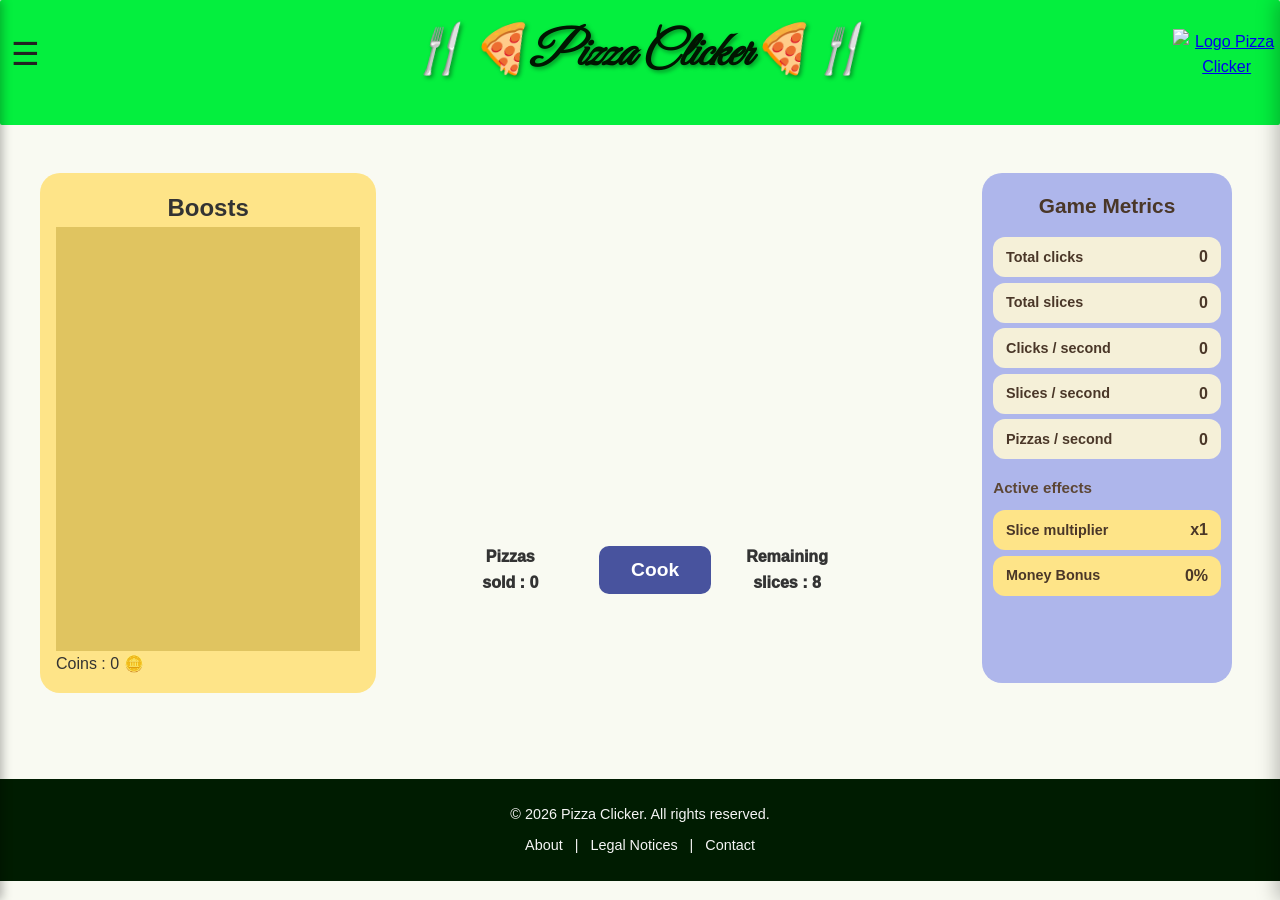
==== commit d1cea06c: "mise en forme visuel du css et du html fait" ====
--- a/index.html
+++ b/index.html
@@ -16,16 +16,12 @@
     <link rel="stylesheet" href="css/darkTheme.css">
     <link rel="stylesheet" href="css/settings.css"> 
 
-
-
     <script type="module" src="js/main.js"></script>
     
 </head>
 <body>
     <header class="header">
-
         <button id="menuButton">☰</button>
-
         <h1>🍴🍕Pizza Clicker🍕🍴</h1>
 
         <a href="assets/icons/pizzaLOGO.jpg">
@@ -33,10 +29,7 @@
                 src="assets/icons/pizzaLOGOWithoutBG.png"
                 alt="Logo Pizza Clicker">
         </a>
-
     </header>
-
-
 
     <!-- ==========================
         Main Menu
@@ -51,33 +44,19 @@
         </button>
 
         <ul>
-
             <li>
-                <a href="index.html">
-                    Home
-                </a>
+                <button>Home</button>
             </li>
-
             <li>
-                <a href="#">
-                    Shop
-                </a>
+                <button> Shop</button>
             </li>
-
             <li>
-                <button id="settingsButton">
-                    Settings
-                </button>
+                <button id="settingsButton"> Settings </button>
             </li>
-
             <li>
-                <a href="#">
-                    Stats
-                </a>
+                <button>Stats</button>
             </li>
-
         </ul>
-
     </nav>
 
     <div
@@ -85,9 +64,6 @@
         class="overlay">
     </div>
 
-
-
-
     <!-- ==========================
         Settings Panel
     ========================== -->
@@ -100,100 +76,64 @@
             &times;
         </button>
 
-
-
-        <h2>
-            ⚙️ Settings
-        </h2>
-
-
+        <h2> ⚙️ Settings </h2>
 
         <!-- Audio -->
 
         <section>
-
-            <h3>
-                Audio
-            </h3>
+            <h3>Audio </h3>
 
             <label>
-
                 <input
                     id="muteAudio"
                     type="checkbox">
-
                 Mute
-
             </label>
 
 
             <label>
-
                 Music Volume
-
                 <input
                     id="musicVolume"
                     type="range"
                     min="0"
                     max="100"
                     value="50">
-
             </label>
 
 
             <label>
-
                 Sound Effects
-
                 <input
                     id="sfxVolume"
                     type="range"
                     min="0"
                     max="100"
                     value="100">
-
             </label>
-
-        </section>
-
-
+        </section>
 
         <!-- Appearance -->
 
         <section>
-
-            <h3>
-                Appearance
-            </h3>
-
+            <h3> Appearance </h3>
             <label>
-
                 <input
                     id="darkTheme"
                     type="checkbox">
-
                 Dark Theme
-
             </label>
-
-        </section>
-
-
+        </section>
 
         <!-- Pizza skins -->
 
         <section>
-
-            <h3>
-                Pizza Skin
-            </h3>
+            <h3>Pizza Skin</h3>
 
             <div id="pizzaSkins">
-
                 <div
                     class="pizza-skin"
                     data-skin="classic">
-
                     <img
                         src="assets/images/PizzaGame.png"
                         alt="Classic Pizza">
@@ -202,25 +142,17 @@
 
                 </div>
 
-
-
-                <div
-                    class="pizza-skin"
-                    data-skin="mexican">
+                <div class="pizza-skin"
+                     data-skin="mexican">
 
                     <img
                         src="assets/images/MexicanPizza.png"
                         alt="Mexican Pizza">
 
                     <p>Mexican</p>
-
-                </div>
-
-
-
-                <div
-                    class="pizza-skin"
-                    data-skin="allDressed">
+                </div>
+                <div class="pizza-skin"
+                     data-skin="allDressed">
 
                     <img
                         src="assets/images/AllDressed.png"
@@ -230,9 +162,8 @@
 
                 </div>
 
-                <div
-                    class="pizza-skin"
-                    data-skin="goodPizza">
+                <div class="pizza-skin"
+                     data-skin="goodPizza">
 
                     <img
                         src="assets/images/GoodPizza.png"
@@ -242,38 +173,26 @@
 
                 </div>
 
-                <div
-                    class="pizza-skin"
-                    data-skin="ultimate">
+                <div class="pizza-skin"
+                     data-skin="ultimate">
 
                     <img
                         src="assets/images/UltimatePizza.png"
                         alt="Angry Pizza with red face">
 
                     <p>Ultimate Pizza</p>
-
-                </div>
-
-            </div>
-
-        </section>
-
-
+                </div>
+            </div>
+        </section>
 
         <!-- Save -->
 
         <section>
-
-            <h3>
-                Save Data
-            </h3>
-
+            <h3> Save Data</h3>
             <button id="resetButton">
                 Reset Progress
             </button>
-
-        </section>
-
+        </section>
     </aside>
 
     <div
@@ -327,7 +246,6 @@
 
             <h2>Game Metrics</h2>
 
-
             <div class="metric-card">
                 <span>Total clicks</span>
                 <strong id="totalClicks">0</strong>
@@ -357,16 +275,12 @@
                 <strong id="pizzasPerSecond">0</strong>
             </div>
 
-
-
             <h3>Active effects</h3>
-
 
             <div class="metric-card active">
                 <span>Slice multiplier</span>
                 <strong id="sliceMultiplier">x1</strong>
             </div>
-
 
             <div class="metric-card active">
                 <span>Money Bonus</span>
--- a/css/menu.css
+++ b/css/menu.css
@@ -1,3 +1,7 @@
+/*=========================
+    Side Menu
+=========================*/
+
 .side-menu {
     position: fixed;
     top: 0;
@@ -34,6 +38,10 @@
     font-size: 1.2rem;
 }
 
+/*=========================
+    Overlay
+=========================*/
+
 .overlay {
     position: fixed;
     inset: 0;
@@ -52,6 +60,10 @@
     opacity: 1;
     visibility: visible;
 }
+
+/*=========================
+    Menu Buttons
+=========================*/
 
 
 #menuButton,
--- a/css/game.css
+++ b/css/game.css
@@ -1,3 +1,7 @@
+/* =========================
+   Main Layout
+========================= */
+
 main {
 
     display: flex;
@@ -10,34 +14,47 @@
 
 }
 
+
 .game {
+
     display: flex;
+
     flex-direction: column;
+
     align-items: center;
+
     gap: 2rem;
-}
-
-/* -----------------------------------------------------
-   Boosts
------------------------------------------------------ */
+
+}
+
+
+
+/* =========================
+   Boosts Container
+========================= */
 
 .boosts {
 
     display:flex;
+
     flex-direction:column;
 
     width:340px;
+
     height:520px;
 
     padding:1rem;
 
     background-color:#fee488;
+
     border-radius:20px;
 
     box-sizing:border-box;
 
     margin-top: 2rem;
 
+    margin-left: 2.5rem;
+
 }
 
 
@@ -51,6 +68,7 @@
 
 }
 
+
 .boost-container {
 
     flex:1;
@@ -60,6 +78,7 @@
     overflow-y:auto;
 
     padding-right: 0.5rem;
+
     padding-left: 0.5rem;
 
     background-color: #e0c460;
@@ -70,6 +89,7 @@
 .boost-container ul {
 
     display:flex;
+
     flex-direction:column;
 
     gap:.8rem;
@@ -77,29 +97,56 @@
     list-style:none;
 
     padding:0;
+
     margin:1rem 0;
 
 }
 
+
+
+/* =========================
+   Boost Scrollbar
+========================= */
+
 .boost-container::-webkit-scrollbar {
+
     width: 10px;
-}
+
+}
+
 
 .boost-container::-webkit-scrollbar-track {
+
     background:#f5a73a;
+
     border-radius:10px;
-}
+
+}
+
 
 .boost-container::-webkit-scrollbar-thumb {
+
     background:#d17d08;
+
     border-radius:10px;
-}
+
+}
+
 
 .boost-container::-webkit-scrollbar-thumb:hover {
+
     background:#673d03;
-}
+
+}
+
+
+
+/* =========================
+   Boost Card
+========================= */
 
 .boost-card {
+
     position: relative;
 
     display:grid;
@@ -121,11 +168,14 @@
     user-select:none;
 
     transition:
+
         transform .15s,
+
         box-shadow .15s;
 
 }
 
+
 .boost-card:hover {
 
     transform:translateY(-3px);
@@ -134,21 +184,30 @@
 
 }
 
+
 .boost-card:active {
 
     transform:scale(.97);
 
 }
 
+
 .boost-card img {
 
     width:55px;
+
     height:55px;
 
     border-radius:12px;
 
 }
 
+
+
+/* =========================
+   Disabled Boost
+========================= */
+
 .boost-card.disabled {
 
     cursor:not-allowed;
@@ -161,23 +220,110 @@
 .boost-card.disabled img {
 
     filter:grayscale(100%);
+
     opacity:.45;
 
 }
 
 
 .boost-card.disabled .boost-info {
+
     opacity:.55;
+
 }
 
 
 .boost-card.disabled .boost-price {
 
     background:#9a9a9a;
+
     color:#efefef;
 
 }
 
+
+
+/* =========================
+   Boost Information
+========================= */
+
+.boost-info strong {
+
+    font-size:1rem;
+
+}
+
+
+.boost-info small {
+
+    font-size:.85rem;
+
+    color:#4b4b4b;
+
+}
+
+
+
+/* =========================
+   Boost Price
+========================= */
+
+.boost-price {
+
+    background:#03e459;
+
+    color:white;
+
+    font-weight:bold;
+
+    padding:.5rem .7rem;
+
+    border-radius:20px;
+
+    white-space:nowrap;
+
+}
+
+
+
+/* =========================
+   Wallet & Messages
+========================= */
+
+.wallet {
+
+    flex-shrink:0;
+
+}
+
+
+.boost-message {
+
+    margin:0;
+
+    font-weight:bold;
+
+    color:#d60000;
+
+    opacity:0;
+
+    transition:opacity .4s ease;
+
+}
+
+
+.boost-message.visible {
+
+    opacity:1;
+
+}
+
+
+
+/* =========================
+   Boost Tooltips
+========================= */
+
 .boost-tooltip-global {
 
     position:fixed;
@@ -209,6 +355,7 @@
     visibility:hidden;
 
     transition:
+
         opacity .15s ease;
 
     z-index:9999;
@@ -218,307 +365,339 @@
 }
 
 
-.boost-info strong {
-    font-size:1rem;
-}
-
-
-.boost-info small {
+.boost-tooltip {
+
+    position:absolute;
+
+    left:50%;
+
+    top:120%;
+
+    transform:translateX(-50%);
+
+    width:200px;
+
+    padding:.8rem;
+
+    background:#333;
+
+    color:white;
+
+    border-radius:12px;
+
+    display:flex;
+
+    flex-direction:column;
+
+    gap:.4rem;
+
+    text-align:center;
+
     font-size:.85rem;
-    color:#4b4b4b;
-}
-
-
-.boost-tooltip {
-
-    position:absolute;
-
-    left:50%;
-    top:120%;
-
-    transform:translateX(-50%);
-
-    width:200px;
-
-    padding:.8rem;
-
-    background:#333;
-
-    color:white;
-
-    border-radius:12px;
-
-    display:flex;
-    flex-direction:column;
-
-    gap:.4rem;
+
+    opacity:0;
+
+    visibility:hidden;
+
+    transition:
+
+        opacity .2s ease,
+
+        visibility .2s ease;
+
+    z-index:1000;
+
+}
+
+
+.boost-tooltip-global.visible {
+
+    opacity:1;
+
+    visibility:visible;
+
+}
+
+/* =========================
+   Metrics
+========================= */
+
+.metrics {
+
+    height:510px;
+
+    box-sizing:border-box;
+
+    background-color: #aeb6eb;
+
+    border-radius: 20px;
+
+    display: flex;
+
+    flex-direction: column;
+
+    gap: 0.35rem;
+
+    margin: 3rem;
+
+    margin-top: 2rem;
+
+    min-width: 250px;
+
+    padding: 0.7rem;
+
+    color: #4a3728;
+
+}
+
+
+.metrics h2 {
+
+    text-align: center;
+
+    margin: 0.3rem 0 0.6rem;
+
+    font-size: 1.3rem;
+
+}
+
+
+.metrics h3 {
+
+    margin: 0.7rem 0 0.25rem;
+
+    font-size: 0.95rem;
+
+    color: #5c4635;
+
+}
+
+
+
+/* =========================
+   Metric Cards
+========================= */
+
+.metric-card {
+
+    background-color: #f5f0d8;
+
+    border-radius: 12px;
+
+    padding: 0.45rem 0.8rem;
+
+
+    display: flex;
+
+    justify-content: space-between;
+
+    align-items: center;
+
+}
+
+
+.metric-card span {
+
+    font-weight: 600;
+
+    font-size: 0.9rem;
+
+}
+
+
+.metric-card strong {
+
+    font-size: 1rem;
+
+    font-weight: 800;
+
+}
+
+
+.metric-card.active {
+
+    background-color: #fee488;
+
+}
+
+
+.metric-card:hover {
+
+    transform: scale(1.02);
+
+    transition: transform 0.15s ease;
+
+}
+
+
+
+/* =========================
+   Game Stats
+========================= */
+
+main .stats {
+
+    width:70%;
+
+    margin-top:0.5rem;
 
     text-align:center;
 
-    font-size:.85rem;
-
-    opacity:0;
-
-    visibility:hidden;
+    display:grid;
+
+    grid-template-columns:1fr max-content 1fr;
+
+    align-items:center;
+
+}
+
+
+main .stats p {
+
+    margin: 2px;
+
+    font-size: 1rem;
+
+    font-weight: 1000;
+
+}
+
+
+main .stats p:first-child {
+
+    justify-self: start;
+
+    margin-left: 0rem;
+
+}
+
+
+main .stats p:last-child {
+
+    justify-self: end;
+
+    margin-right: 0rem;
+
+}
+
+
+
+/* =========================
+   Cook Button
+========================= */
+
+main .stats button {
+
+    justify-self: center;
+
+
+    padding: 0.8rem 2rem;
+
+    font-size: 1.2rem;
+
+    font-weight: bold;
+
+
+    border: none;
+
+    border-radius: 10px;
+
+
+    background-color: #48539e;
+
+    color: white;
+
+
+    cursor: pointer;
+
 
     transition:
-        opacity .2s ease,
-        visibility .2s ease;
-
-    z-index:1000;
-
-}
-
-.boost-tooltip-global.visible {
-
-    opacity:1;
-
-    visibility:visible;
-
-}
-
-
-.boost-price {
-
-    background:#03e459;
-
-    color:white;
-
-    font-weight:bold;
-
-    padding:.5rem .7rem;
-
-    border-radius:20px;
-
-    white-space:nowrap;
-
-}
-
-.wallet {
-
-    flex-shrink:0;
-
-}
-
-
-.boost-message {
-
-    margin:0;
-
-    font-weight:bold;
-
-    color:#d60000;
-
-    opacity:0;
-
-    transition:opacity .4s ease;
-
-}
-
-.boost-message.visible {
-
-    opacity:1;
-
-}
-
-/* -----------------------------------------------------
-   Metrics
------------------------------------------------------ */
-
-.metrics {
-
-    height:510px;
-
-    box-sizing:border-box;
-
-    background-color: #aeb6eb;
-
-    border-radius: 20px;
-
-    display: flex;
-    flex-direction: column;
-
-    gap: 0.35rem;
-
-    margin: 3rem;
-    margin-top: 2rem;
-
-    min-width: 250px;
-
-    padding: 0.7rem;
-
-    color: #4a3728;
-
-}
-
-
-
-.metrics h2 {
-
-    text-align: center;
-
-    margin: 0.3rem 0 0.6rem;
-
-    font-size: 1.3rem;
-
-}
-
-
-
-.metrics h3 {
-
-    margin: 0.7rem 0 0.25rem;
-
-    font-size: 0.95rem;
-
-    color: #5c4635;
-
-}
-
-
-
-.metric-card {
-
-    background-color: #f5f0d8;
-
-    border-radius: 12px;
-
-    padding: 0.45rem 0.8rem;
-
-
-    display: flex;
-
-    justify-content: space-between;
-
-    align-items: center;
-
-}
-
-
-
-.metric-card span {
-
-    font-weight: 600;
-
-    font-size: 0.9rem;
-
-}
-
-
-
-.metric-card strong {
-
-    font-size: 1rem;
-
-    font-weight: 800;
-
-}
-
-
-
-.metric-card.active {
-
-    background-color: #fee488;
-
-}
-
-
-
-.metric-card:hover {
-
-    transform: scale(1.02);
-
-    transition: transform 0.15s ease;
-
-}
-
-/* -----------------------------------------------------
-   Stats
------------------------------------------------------ */
-
-main .stats {
-
-    width:70%;
-
-    margin-top:0.5rem;
-
-    text-align:center;
-
-    display:grid;
-
-    grid-template-columns:1fr max-content 1fr;
-
-    align-items:center;
-
-}
-
-main .stats p {
-    margin: 2px;
-    font-size: 1rem;
-    font-weight: 1000;
-}
-
-
-main .stats p:first-child {
-    justify-self: start;
-    margin-left: 0rem;
-}
-
-main .stats p:last-child {
-    justify-self: end;
-    margin-right: 0rem;
-}
-
-main .stats button {
-    justify-self: center;
-
-    padding: 0.8rem 2rem;
-    font-size: 1.2rem;
-    font-weight: bold;
-
-    border: none;
-    border-radius: 10px;
-
-    background-color: #48539e;
-    color: white;
-
-    cursor: pointer;
-
-    transition: transform 0.2s, background-color 0.2s;
-}
+
+        transform 0.2s,
+
+        background-color 0.2s;
+
+}
+
 
 main .stats button:hover {
+
     background-color: #171b34;
+
     transform: scale(1.05);
+
 }
 
 
 main .stats button:active {
+
     transform: scale(0.95);
-}
-
-/* -----------------------------------------------------
-   Pizzas Canvas
------------------------------------------------------ */
-
-#pizzaCanvas{
+
+}
+
+
+
+/* =========================
+   Pizza Canvas
+========================= */
+
+#pizzaCanvas {
+
     width: 70%;
+
     height: 50%;
+
     margin-top: 1rem;
-}
+
+}
+
+
+
+/* =========================
+   Pizza Click Animation
+========================= */
 
 @keyframes pizzaClick {
-    0% {transform: scale(1) rotate(0deg);}
-    25% {transform: scale(0.85) rotate(-20deg);}
-    50% {transform: scale(0.95) rotate(25deg);}
-    75% {transform: scale(1.05) rotate(-10deg);}
-    100% {transform: scale(1) rotate(5deg);}
-
-}
+
+    0% {
+
+        transform: scale(1) rotate(0deg);
+
+    }
+
+
+    25% {
+
+        transform: scale(0.85) rotate(-20deg);
+
+    }
+
+
+    50% {
+
+        transform: scale(0.95) rotate(25deg);
+
+    }
+
+
+    75% {
+
+        transform: scale(1.05) rotate(-10deg);
+
+    }
+
+
+    100% {
+
+        transform: scale(1) rotate(5deg);
+
+    }
+
+}
+
 
 .click-animation {
+
     animation: pizzaClick 150ms ease;
-}
-
-
-
+
+}
--- a/css/main.css
+++ b/css/main.css
@@ -1,3 +1,7 @@
+/*=========================
+    Global
+=========================*/
+
 * {
     margin: 0;
     padding: 0;
@@ -11,6 +15,11 @@
     line-height: 1.6;
     
 }
+
+/*=========================
+    Header
+=========================*/
+
 .header {
     background-color: #04ef3e;
     color: #222;
@@ -44,6 +53,9 @@
     height: 80px;
 }
 
+/*=========================
+    Footer
+=========================*/
 
 .footer {
     margin-top: 3rem;
--- a/css/darkTheme.css
+++ b/css/darkTheme.css
@@ -3,274 +3,202 @@
 ========================= */
 
 body.dark {
-
     background-color: #121212;
     color: #eeeeee;
-
-}
-
-
+}
+
+
+/* =========================
+   Header
+========================= */
 
 body.dark .header {
-
     background-color: #1f6f2d;
-    color: white;
-
-}
-
-
-
-body.dark header h1 {
-
-    color: #ffffff;
-
-}
-
-
+    color: #ffffff;
+}
+
+body.dark .header h1 {
+    color: #ffffff;
+}
+
+
+/* =========================
+   Side Menu
+========================= */
 
 body.dark .side-menu {
-
     background-color: #1b1b1b;
-
-}
-
-
+}
 
 body.dark .side-menu a {
-
-    color: white;
-
-}
-
-
+    color: #ffffff;
+}
 
 body.dark #menuButton,
 body.dark #closeButton {
-
-    color: white;
-
-}
-
-
+    color: #ffffff;
+}
 
 body.dark #menuButton:hover,
 body.dark #closeButton:hover {
-
-    background-color: #333;
-
+    background-color: #333;
     color: #ce02ee;
-
-}
-
-
-
-/* Sections settings */
-
-body.dark main section,
+}
+
+
+/* =========================
+   Main Sections
+========================= */
+
+body.dark main section {
+    background-color: #1e1e1e;
+    color: #eeeeee;
+    border-color: #333;
+}
+
+body.dark h2 {
+    color: #ffffff;
+}
+
+
+/* =========================
+   Boosts
+========================= */
+
+body.dark .boosts {
+    background-color: #1e1e1e;
+    color: #eeeeee;
+}
+
+body.dark .boost-container {
+    background-color: #151515;
+}
+
+body.dark .boost-card {
+    background-color: #252525;
+    color: #eeeeee;
+}
+
+body.dark .boost-card.disabled {
+    background-color: #333;
+}
+
+body.dark .boost-info small {
+    color: #bbbbbb;
+}
+
+body.dark .boost-price {
+    background-color: #04ef3e;
+    color: #111;
+}
+
+
+/* =========================
+   Metrics
+========================= */
+
+body.dark .metrics {
+    background-color: #1e1e1e;
+    color: #eeeeee;
+}
+
+body.dark .metrics h3 {
+    color: #cccccc;
+}
+
+body.dark .metric-card {
+    background-color: #252525;
+    color: #eeeeee;
+}
+
+body.dark .metric-card.active {
+    background-color: #333;
+}
+
+
+/* =========================
+   Game
+========================= */
+
+body.dark main .stats button {
+    background-color: #270347;
+    color: #ffffff;
+}
+
+body.dark main .stats button:hover {
+    background-color: #f902af;
+    color: rgb(28, 1, 65);
+}
+
+
+/* =========================
+   Settings Panel
+========================= */
+
+body.dark .settings-panel {
+    background-color: #121212;
+    color: #eeeeee;
+}
+
 body.dark .settings-panel section {
-
-    background-color:#1e1e1e;
-    color:#eeeeee;
-    border-color:#333;
-
-}
-
-
-
-body.dark h2 {
-
-    color: #ffffff;
-
-}
-
-
-
-/* Inputs */
-
-body.dark input[type="range"] {
-
-    accent-color: #04ef3e;
-
-}
-
-
-
-/* Pizza skins */
-
-body.dark .pizza-skin {
-
-    background-color: #252525;
-
-    color: white;
-
-}
-
-
-
-body.dark .pizza-skin:hover {
-
-    background-color: #333;
-
-}
-
-
-
-/* Boutons */
-
-body.dark button {
-
-    background-color: #333;
-
-    color: white;
-
-}
-
-
-
-body.dark button:hover {
-
-    background-color: #04ef3e;
-
-    color: black;
-
-}
-
-
-
-/* Footer */
-
-body.dark .footer {
-
-    background-color: #050505;
-
-}
-
-
-/* =========================
-   Dark Boosts
-========================= */
-
-
-body.dark .boosts {
-
-    background-color:#1e1e1e;
-    color:#eeeeee;
-
-}
-
-
-body.dark .boost-container {
-
-    background-color:#151515;
-
-}
-
-
-
-body.dark .boost-card {
-
-    background-color:#252525;
-    color:#eeeeee;
-
-}
-
-
-
-body.dark .boost-info small {
-
-    color:#bbbbbb;
-
-}
-
-
-
-body.dark .boost-card.disabled {
-
-    background-color:#333;
-
-}
-
-
-
-body.dark .boost-price {
-
-    background-color:#04ef3e;
-    color:#111;
-
-}
-
-body.dark .settings-panel {
-
-    background:#121212;
-    color:#eeeeee;
-
-}
-
-body.dark .settings-panel label {
-
-    background:#252525;
-    color:#eeeeee;
-
-}
-
-body.dark .pizza-skin.selected {
-
-    background:#333;
-    border-color:#04ef3e;
-
+    background-color: #1e1e1e;
+    color: #eeeeee;
+    border-color: #333;
 }
 
 body.dark .settings-panel h2,
 body.dark .settings-panel h3 {
-
-    color:#ffffff;
-
-}
-
-
-
-body.dark .metrics {
-
-    background:#1e1e1e;
-    color:#eeeeee;
-
-}
-
-
-body.dark .metrics h3 {
-
-    color:#cccccc;
-
-}
-
-
-
-body.dark .metric-card {
-
-    background:#252525;
-    color:#eeeeee;
-
-}
-
-
-
-body.dark .metric-card.active {
-
-    background:#333;
-
-}
-
-body.dark main .stats button {
-
-    background-color:#270347;
-    color:white;
-
-}
-
-
-body.dark main .stats button:hover {
-
-    background-color:#f902af;
-    color:rgb(28, 1, 65);
-
+    color: #ffffff;
+}
+
+body.dark .settings-panel label {
+    background-color: #252525;
+    color: #eeeeee;
+}
+
+body.dark input[type="range"] {
+    accent-color: #04ef3e;
+}
+
+
+/* =========================
+   Pizza Skins
+========================= */
+
+body.dark .pizza-skin {
+    background-color: #252525;
+    color: #ffffff;
+}
+
+body.dark .pizza-skin:hover {
+    background-color: #333;
+}
+
+body.dark .pizza-skin.selected {
+    background-color: #333;
+    border-color: #04ef3e;
+}
+
+
+/* =========================
+   Buttons
+========================= */
+
+body.dark button {
+    background-color: #333;
+    color: #ffffff;
+}
+
+body.dark button:hover {
+    background-color: #04ef3e;
+    color: #000000;
+}
+
+
+/* =========================
+   Footer
+========================= */
+
+body.dark .footer {
+    background-color: #050505;
 }
--- a/css/settings.css
+++ b/css/settings.css
@@ -19,7 +19,7 @@
     background: #f9faf2;
 
     box-shadow:
-        -4px 0 18px rgba(0,0,0,.25);
+        -4px 0 18px rgba(0, 0, 0, .25);
 
     transition: right .3s ease;
 
@@ -96,7 +96,7 @@
     margin-bottom: 1.5rem;
 
     box-shadow:
-        0 5px 12px rgba(0,0,0,.15);
+        0 5px 12px rgba(0, 0, 0, .15);
 
 }
 
@@ -175,7 +175,7 @@
     display: grid;
 
     grid-template-columns:
-        repeat(auto-fit,minmax(110px,1fr));
+        repeat(auto-fit, minmax(110px, 1fr));
 
     gap: 1rem;
 
@@ -210,8 +210,7 @@
     transform: translateY(-4px);
 
     box-shadow:
-        0 5px 10px rgba(0,0,0,.2);
-
+        0 5px 10px rgba(0, 0, 0, .2);
 }
 
 
@@ -223,7 +222,7 @@
     background: #f5f0d8;
 
     box-shadow:
-        0 0 10px rgba(4,239,62,.5);
+        0 0 10px rgba(4, 239, 62, .5);
 
 }
 
